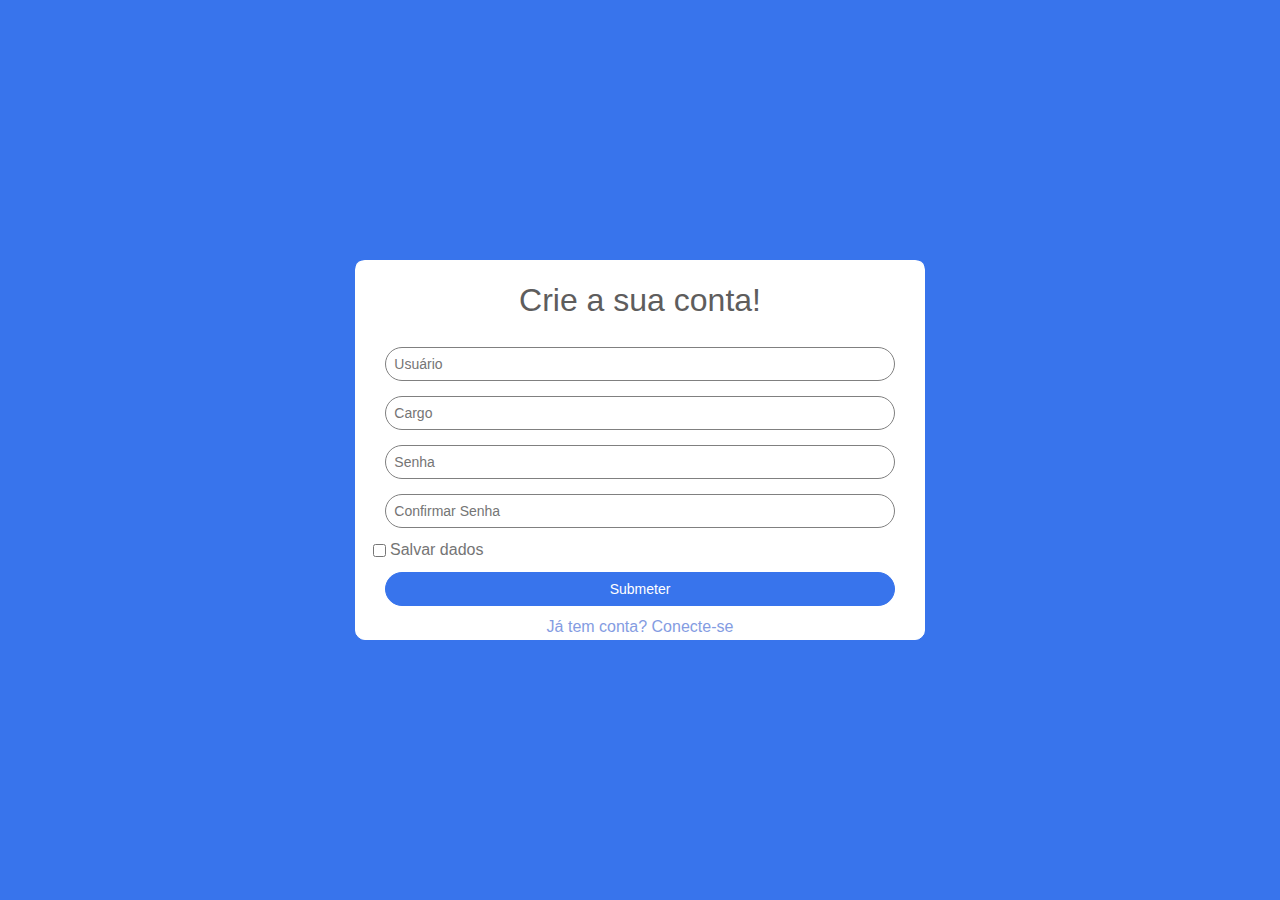
==== pages/createaccount.html @ 3f5a365e "feat: implemented new folder structure" ====
<!DOCTYPE html>
<html lang="en">
<head>
    <meta charset="UTF-8">
    <meta name="viewport" content="width=device-width, initial-scale=1.0">
    <title>Crie uma conta</title>
    <link rel="stylesheet" href="../styles/createaccount.css">
</head>
<body>
    <div class="mae">
        <form action="">
            <fieldset>
                <h1>Crie a sua conta!</h1>
                <br>
                <input type="text" placeholder="Usuário" class="input_user" id="input_user">    
                <br> 
                <input type="text" placeholder="Cargo" class="input_cargo" id="input_cargo">    
                <br>                   
                <input type="password" placeholder="Senha" class="input_senha" id="input_senha">
                <br>
                <input type="password" placeholder="Confirmar Senha" class="input_senha" id="confirmar_senha">
                <br>
                <input type="checkbox" class="input_check" id="input_check">
                <label for="input_check">Salvar dados</label>
                <br>
                <button onclick="submeter()"><a href="upload.html" class="link_upload">Submeter</a></button>
                <br>
                <a href="login.html" class="abrir_conta" id="abrir_conta">Já tem conta? Conecte-se</a>
            </fieldset>
        </form>
</div>
    <script src="createaccount.js"></script>
</body>
</html>
---- styles/createaccount.css ----
*{
    margin: 0;
    padding: 0;
    box-sizing: border-box;
    font-family: 'Gill Sans', 'Gill Sans MT', Calibri, 'Trebuchet MS', sans-serif;
}

body{
    display: flex;
    justify-content: center;
    align-items: center;
    min-height: 100vh;
    background-color: #3874ec;
}

.mae form{
    width: 570px;
    height: 380px;
    text-align: center;   
    border: 1px solid white;
    border-radius: 10px;
    background-color: white;
}

.mae fieldset{
    border-radius: 5px;
    border: 1px solid white;
}

h1{
    margin-top: 20px;
    margin-bottom: 10px;
    font-weight: 100;
    color: #5e5d5d;
}

.input_user, .input_senha, .input_cargo{
    width: 90%;
    padding: 8px;
    font-size: 14px;
    margin-bottom: 15px;
    border-radius: 20px;
    border: 1px solid gray;
}

.input_check, label{
    position: relative;
    left: -212px;
    color: #757575;
    margin-bottom: 15px;
}

label{
    position: relative;
    bottom: 2px;
}

button{
    width: 90%;
    padding: 8px;
    font-size: 14px;
    color: white;
    border-radius: 20px;
    border: 1px solid #3874ec;
    background-color: #3874ec;
    margin-bottom: 12px;
    cursor: pointer;

}

.link_upload{
    text-decoration: none;
    color: white;
    width: 100px;
}

.abrir_conta{
    text-decoration: none;
    color: #849ce2;
}

.abrir_conta:hover{
    text-decoration: underline;
}
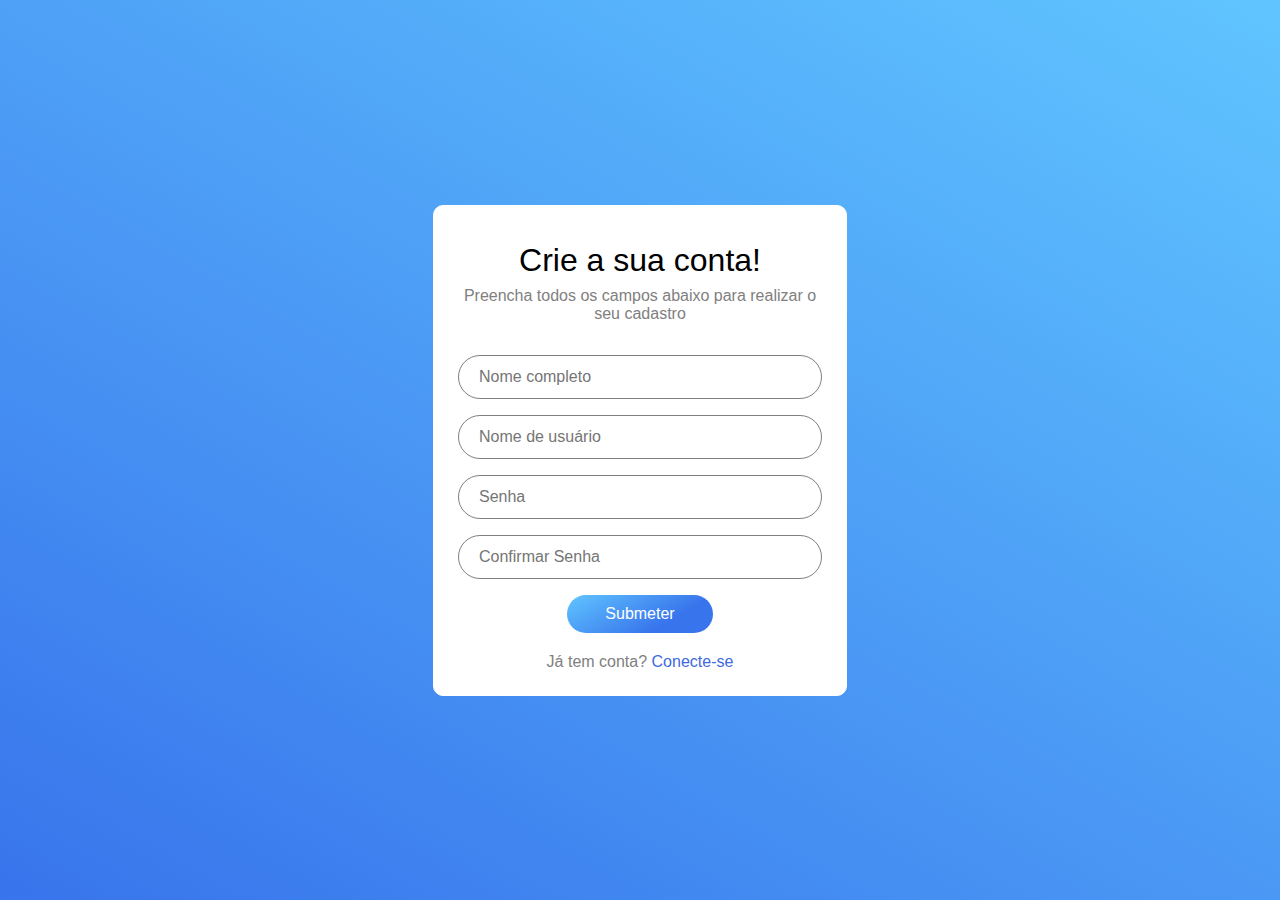
==== commit 8ca7875b: "refactor(createaccount): redesign on createaccount page" ====
--- a/pages/createaccount.html
+++ b/pages/createaccount.html
@@ -1,34 +1,35 @@
 <!DOCTYPE html>
 <html lang="en">
+
 <head>
-    <meta charset="UTF-8">
-    <meta name="viewport" content="width=device-width, initial-scale=1.0">
+    <meta charset="UTF-8" />
+    <meta name="viewport" content="width=device-width, initial-scale=1.0" />
     <title>Crie uma conta</title>
-    <link rel="stylesheet" href="../styles/createaccount.css">
+    <link rel="stylesheet" href="../styles/createaccount.css" />
 </head>
+
 <body>
     <div class="mae">
-        <form action="">
-            <fieldset>
-                <h1>Crie a sua conta!</h1>
-                <br>
-                <input type="text" placeholder="Usuário" class="input_user" id="input_user">    
-                <br> 
-                <input type="text" placeholder="Cargo" class="input_cargo" id="input_cargo">    
-                <br>                   
-                <input type="password" placeholder="Senha" class="input_senha" id="input_senha">
-                <br>
-                <input type="password" placeholder="Confirmar Senha" class="input_senha" id="confirmar_senha">
-                <br>
-                <input type="checkbox" class="input_check" id="input_check">
-                <label for="input_check">Salvar dados</label>
-                <br>
-                <button onclick="submeter()"><a href="upload.html" class="link_upload">Submeter</a></button>
-                <br>
-                <a href="login.html" class="abrir_conta" id="abrir_conta">Já tem conta? Conecte-se</a>
-            </fieldset>
+        <form>
+            <h1>Crie a sua conta!</h1>
+            <p class="form__desc">
+                Preencha todos os campos abaixo para realizar o seu cadastro
+            </p>
+
+            <input type="text" placeholder="Nome completo" class="input_cargo" id="input_cargo" />
+            <input type="text" placeholder="Nome de usuário" class="input_user" id="input_user" />
+            <input type="password" placeholder="Senha" class="input_senha" id="input_senha" />
+            <input type="password" placeholder="Confirmar Senha" class="input_senha" id="confirmar_senha" />
+
+            <button onclick="submeter()">Submeter</button>
+
+            <p>
+                Já tem conta?
+                <a href="login.html" class="abrir_conta" id="abrir_conta">Conecte-se</a>
+            </p>
         </form>
-</div>
+    </div>
     <script src="createaccount.js"></script>
 </body>
+
 </html>--- a/styles/createaccount.css
+++ b/styles/createaccount.css
@@ -1,84 +1,72 @@
-*{
+* {
     margin: 0;
     padding: 0;
     box-sizing: border-box;
-    font-family: 'Gill Sans', 'Gill Sans MT', Calibri, 'Trebuchet MS', sans-serif;
+    font-family: "Gill Sans", "Gill Sans MT", Calibri, "Trebuchet MS", sans-serif;
+    outline-color: #3874ec;
 }
 
-body{
+body {
     display: flex;
     justify-content: center;
     align-items: center;
     min-height: 100vh;
-    background-color: #3874ec;
+    background-image: linear-gradient(30deg, #3874ec, #60c5ff);
 }
 
-.mae form{
-    width: 570px;
-    height: 380px;
-    text-align: center;   
+form {
+    max-width: 460px;
+    width: 90%;
+    margin: auto;
+    padding: 24px;
+    text-align: center;
     border: 1px solid white;
     border-radius: 10px;
     background-color: white;
 }
 
-.mae fieldset{
-    border-radius: 5px;
-    border: 1px solid white;
+h1 {
+    margin-top: 12px;
+    font-weight: 100;
+    margin-bottom: 8px;
 }
 
-h1{
-    margin-top: 20px;
-    margin-bottom: 10px;
-    font-weight: 100;
-    color: #5e5d5d;
+p {
+    color: gray;
 }
 
-.input_user, .input_senha, .input_cargo{
-    width: 90%;
-    padding: 8px;
-    font-size: 14px;
-    margin-bottom: 15px;
-    border-radius: 20px;
+.form__desc {
+    margin: auto;
+    margin-bottom: 2rem;
+}
+
+input {
+    width: 100%;
+    padding: 12px 20px;
+    font-size: 16px;
+    margin-bottom: 16px;
+    border-radius: 25px;
     border: 1px solid gray;
 }
 
-.input_check, label{
-    position: relative;
-    left: -212px;
-    color: #757575;
-    margin-bottom: 15px;
+button {
+    min-width: fit-content;
+    width: 40%;
+    padding: 10px;
+    font-size: 16px;
+    color: white;
+    border-radius: 20px;
+    border: none;
+    background-image: linear-gradient(-30deg, #3874ec 30%, #60c5ff);
+    margin-bottom: 20px;
+    cursor: pointer;
 }
 
-label{
-    position: relative;
-    bottom: 2px;
+.abrir_conta {
+    text-decoration: none;
+    color: royalblue;
 }
 
-button{
-    width: 90%;
-    padding: 8px;
-    font-size: 14px;
-    color: white;
-    border-radius: 20px;
-    border: 1px solid #3874ec;
-    background-color: #3874ec;
-    margin-bottom: 12px;
-    cursor: pointer;
-
-}
-
-.link_upload{
-    text-decoration: none;
-    color: white;
-    width: 100px;
-}
-
-.abrir_conta{
-    text-decoration: none;
-    color: #849ce2;
-}
-
-.abrir_conta:hover{
+.abrir_conta:hover {
     text-decoration: underline;
-}
+}